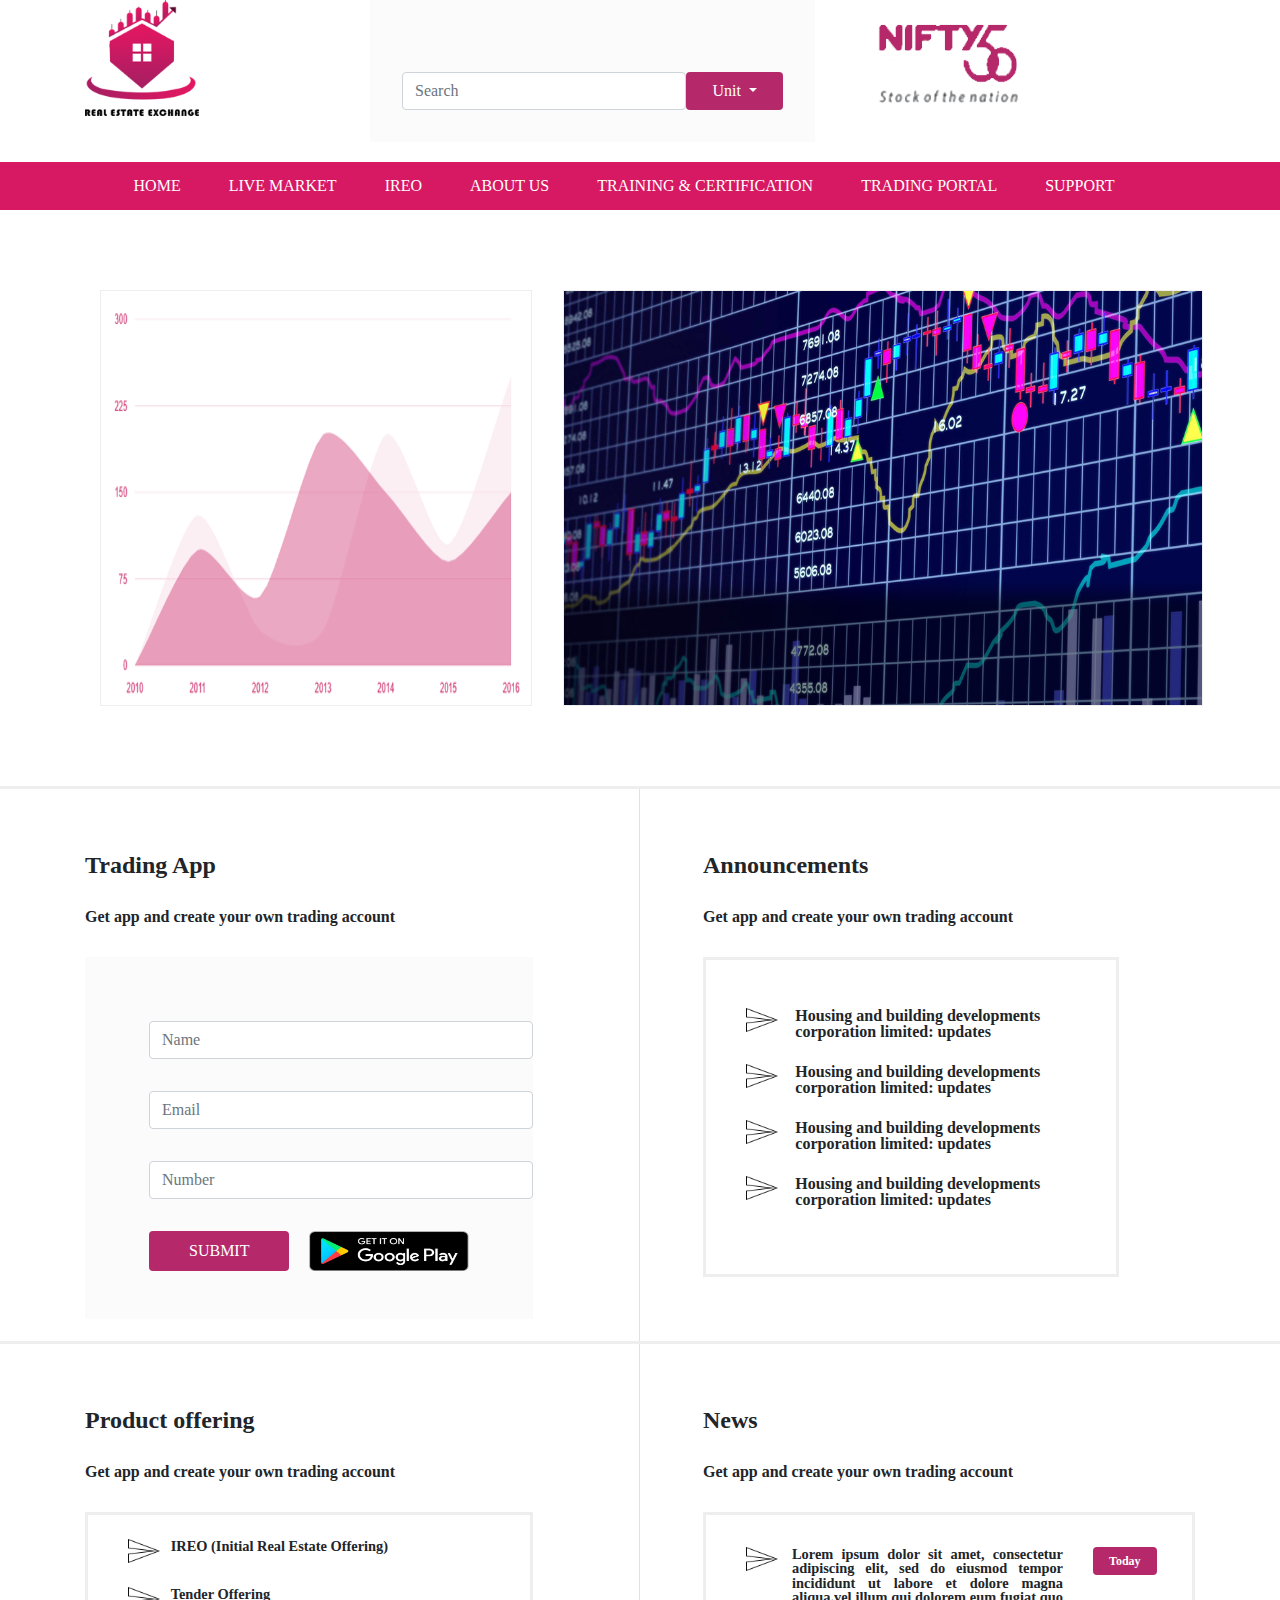
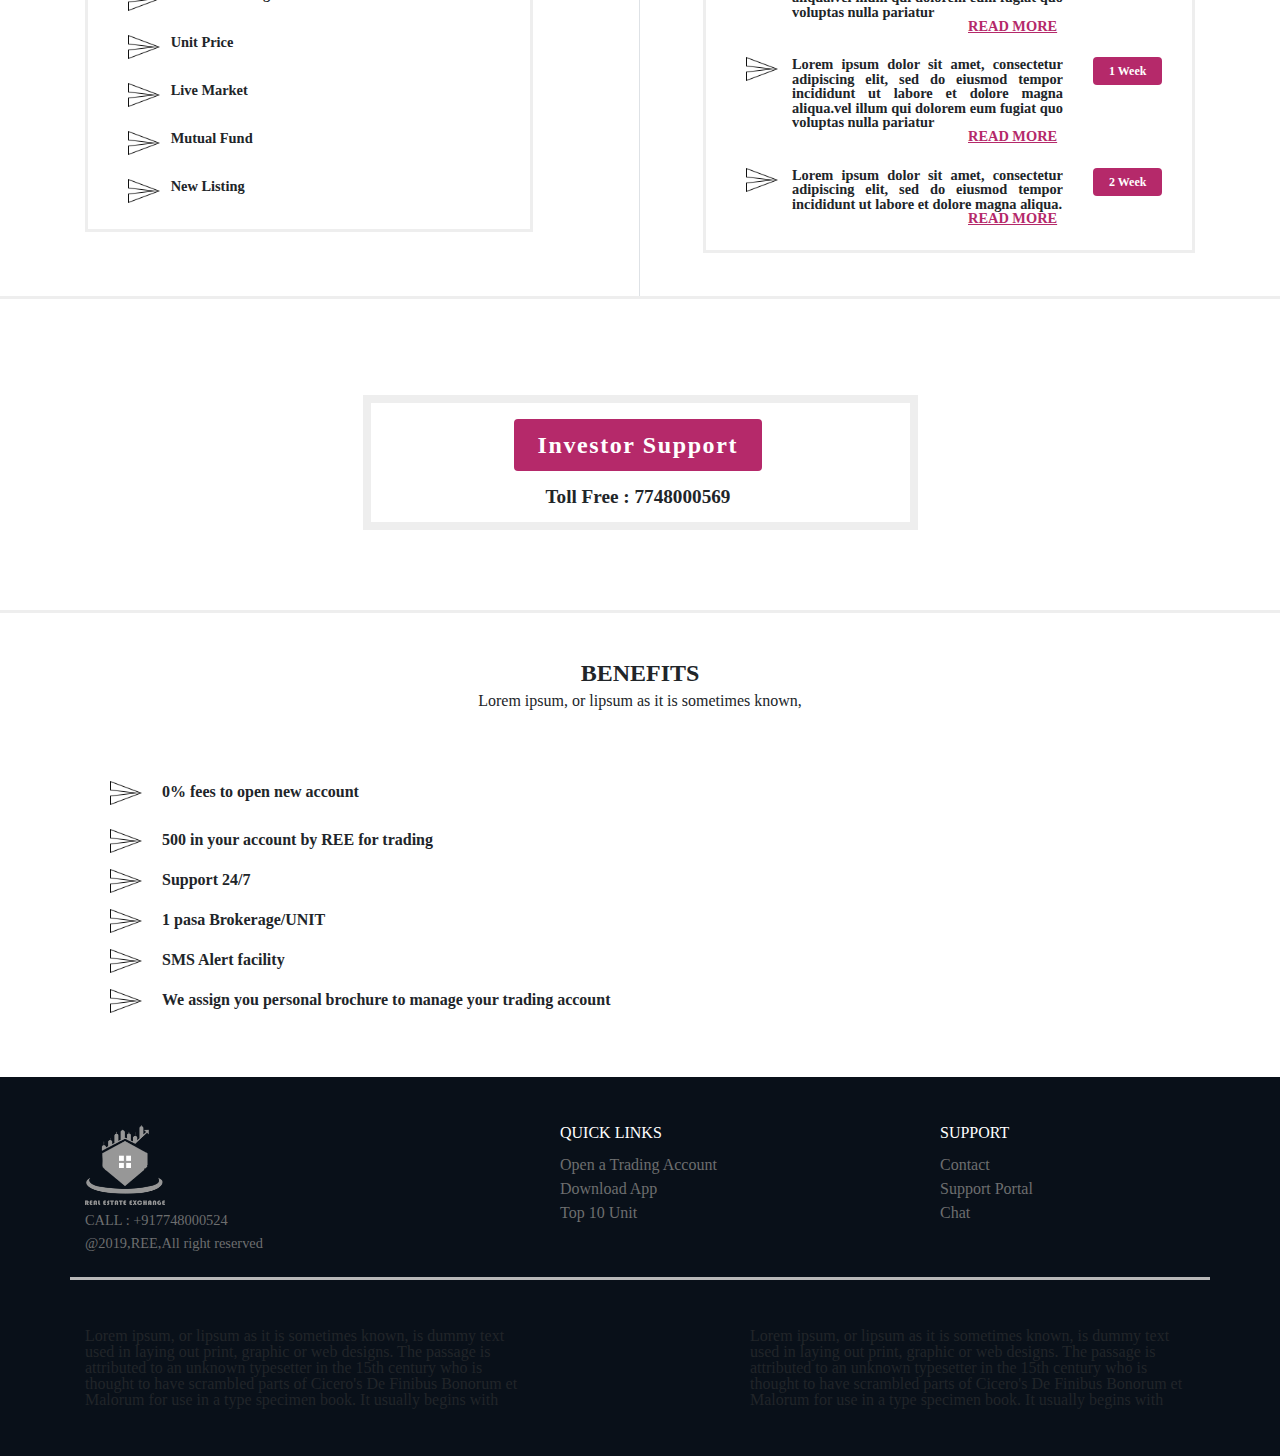
==== index.html @ ae2bebc8 "Upload files" ====
<!DOCTYPE html>
<html lang="en">

<head>

    <meta charset="utf-8">
    <meta name="viewport" content="width=device-width, initial-scale=1, shrink-to-fit=no">
    <meta name="description" content="">
    <meta name="author" content="">

    <title>Home - Real Estate Exchange</title>

    <!-- Bootstrap core CSS -->
    <link rel="stylesheet" href="vendors/bootstrap/css/bootstrap.min.css">

    <!-- Custom fonts for this template -->
    <link rel="stylesheet" href="https://fonts.googleapis.com/css?family=Roboto&display=swap">
    <link rel="stylesheet" href="vendors/fontawesome/css/fontawesome.min.css">

    <!-- Add-Ons for this template -->
    <link rel="stylesheet" href="vendors/animate/animate.min.css">
    <link rel="stylesheet" href="vendors/magnific-popup/magnific-popup.css">
    <link rel="stylesheet" href="vendors/owlcarousel/assets/owl.carousel.min.css">
    <link rel="stylesheet" href="vendors/owlcarousel/assets/owl.theme.default.min.css">

    <!-- Custom styles for this template -->
    <link rel="stylesheet" href="css/reset.css">
    <link rel="stylesheet" href="css/ree.css">

    <!--[if lt IE 9]>
          <script src="https://oss.maxcdn.com/html5shiv/3.7.2/html5shiv.min.js"></script>
          <script src="https://oss.maxcdn.com/respond/1.4.2/respond.min.js"></script>
        <![endif]-->
</head>

<body>

    <!-- Header Area -->
    <header class="site-header-bg">
        <div class="container">
            <div class="row p-8">
                <div class="col-sm-3 logo">
                    <a href="index.html"><img src="img/logo.png" alt="logo"></a>
                </div>
                <div class="col-sm-5 search">
                    <form action="" name="" method="">
                        <div class="d-flex">
                            <input type="text" class="form-control" placeholder="Search">
                            <div class="btn-group">
                                <button class="btn dropdown-toggle" name="recordinput" data-toggle="dropdown">
                                    <span class="caret"></span>
                                    Unit
                                </button>
                                <ul class="dropdown-menu">
                                    <li><a href="#">ut deserunt!</a></li>
                                    <li><a href="#">Lorem ipsum</a></li>
                                    <li><a href="#">dolor sit</a></li>
                                    <li><a href="#">Ad numquam</a></li>
                                </ul>
                            </div>
                        </div>
                    </form>
                </div>
                <div class="col-sm-4 topleft">
                    <img src="img/nifty501.png" alt="nifty" class="img img-responsive">
                </div>
            </div>
        </div>
    </header>
    <!-- /.header -->

    <!-- Navigation Area -->
    <nav class="navbar navbar-expand-lg navbar-dark">
        <button class="navbar-toggler" type="button" data-toggle="collapse" data-target="#navbarsExample08" aria-controls="navbarsExample08" aria-expanded="false" aria-label="Toggle navigation">
          <span class="navbar-toggler-icon"></span>
        </button>

        <div class="collapse navbar-collapse justify-content-md-center" id="navbarsExample08">
            <ul class="navbar-nav">
                <li class="nav-item active">
                    <a class="nav-link" href="#">Home<span class="sr-only">(current)</span></a>
                </li>
                <li class="nav-item">
                    <a class="nav-link" href="#">Live market</a>
                </li>
                <li class="nav-item">
                    <a class="nav-link" href="#">Ireo</a>
                </li>
                <li class="nav-item">
                    <a class="nav-link" href="#">About us</a>
                </li>
                <li class="nav-item">
                    <a class="nav-link" href="#">Training & certification</a>
                </li>
                <li class="nav-item">
                    <a class="nav-link" href="#">Trading portal</a>
                </li>
                <li class="nav-item">
                    <a class="nav-link" href="#">Support</a>
                </li>
            </ul>
        </div>
        <!-- /.navbar-collapse -->
    </nav>

    <!-- Jumbotron Section -->
    <section class="bottom">
        <div class="container">
            <div class="row graph mt-c">

                <div class="col-sm-5">
                    <img src="img/graph.png" class="img img-responsive">
                </div>
                <div class="col-sm-7 graph1">
                    <img src="img/graph1.png" class="img img-responsive">
                </div>

            </div>
        </div>
    </section>

    <!-- Form Section -->
    <section class="bottom">
        <div class="container">
            <div class="row">
                <div class="col-sm-6 border-right">
                    <div class="trade">
                        <h2>Trading App</h2>
                        <h4>Get app and create your own trading account</h4>
                    </div>
                    <div class="block">
                        <form class="mb-4">
                            <div class="form-group">
                                <input type="text" class="form-control name" placeholder="Name" value="" />
                            </div>
                            <div class="form-group">
                                <input type="email" class="form-control" placeholder="Email" value="" />
                            </div>
                            <div class="form-group">
                                <input type="num" class="form-control" placeholder="Number" value="" />
                            </div>

                            <div class="form-group">
                                <button class="btn btn-primary">SUBMIT</button>
                                <a href="#"><img src="img/google_play.png" class="google"></a>
                            </div>
                        </form>
                    </div>


                </div>
                <div class="col-sm-6 announce">
                    <h2>Announcements</h2>
                    <h4>Get app and create your own trading account</h4>
                    <div class="announcement">
                        <div class="row">

                            <div class="dot col-sm-2 mt-5">
                                <img src="img/dot.png">
                            </div>
                            <div class="head col-sm-8 mt-5 ml-3">
                                <h5>Housing and building developments corporation limited: updates</h5>
                            </div>

                        </div>
                        <div class="row">

                            <div class="dot col-sm-2 mt-4">
                                <img src="img/dot.png">
                            </div>
                            <div class="head col-sm-8 ml-3 mt-4">
                                <h5>Housing and building developments corporation limited: updates</h5>
                            </div>

                        </div>
                        <div class="row">

                            <div class="dot col-sm-2 mt-4">
                                <img src="img/dot.png">
                            </div>
                            <div class="head col-sm-8 ml-3 mt-4">
                                <h5>Housing and building developments corporation limited: updates</h5>
                            </div>

                        </div>
                        <div class="row">

                            <div class="dot col-sm-2 mt-4">
                                <img src="img/dot.png">
                            </div>
                            <div class="head col-sm-8 ml-3 mt-4">
                                <h5>Housing and building developments corporation limited: updates</h5>
                            </div>

                        </div>

                    </div>
                </div>
            </div>

        </div>
    </section>

    <!-- Information Section -->
    <section class="bottom">
        <div class="container">
            <div class="row">
                <div class="col-sm-6 border-right">
                    <div class="product">
                        <h2>Product offering</h2>
                        <h4>Get app and create your own trading account</h4>
                    </div>
                    <div class="productblock">
                        <div class="row">

                            <div class="dot col-sm-2 mt-4">
                                <img src="img/dot.png">
                            </div>
                            <div class="productlist col-sm-8 mt-4 ml-1">
                                <h5>IREO (Initial Real Estate Offering)</h5>
                            </div>

                        </div>
                        <div class="row">

                            <div class="dot col-sm-2 mt-4">
                                <img src="img/dot.png">
                            </div>
                            <div class="productlist col-sm-8 mt-4 ml-1">
                                <h5>Tender Offering</h5>
                            </div>

                        </div>
                        <div class="row">

                            <div class="dot col-sm-2 mt-4">
                                <img src="img/dot.png">
                            </div>
                            <div class="productlist col-sm-8 mt-4 ml-1">
                                <h5>Unit Price</h5>
                            </div>

                        </div>
                        <div class="row">

                            <div class="dot col-sm-2 mt-4">
                                <img src="img/dot.png">
                            </div>
                            <div class="productlist col-sm-8 mt-4 ml-1">
                                <h5>Live Market</h5>
                            </div>

                        </div>
                        <div class="row">

                            <div class="dot col-sm-2 mt-4">
                                <img src="img/dot.png">
                            </div>
                            <div class="productlist col-sm-8 mt-4 ml-1">
                                <h5>Mutual Fund</h5>
                            </div>

                        </div>
                        <div class="row">

                            <div class="dot col-sm-2 mt-4">
                                <img src="img/dot.png">
                            </div>
                            <div class="productlist col-sm-8 mt-4 ml-1">
                                <h5>New Listing</h5>
                            </div>

                        </div>
                    </div>


                </div>
                <div class="col-sm-6">
                    <div class="news">
                        <h2>News</h2>
                        <h4>Get app and create your own trading account</h4>
                    </div>
                    <div class="newsblock">
                        <div class="row mt-2">

                            <div class="dot col-sm-2 mt-4">
                                <img src="img/dot.png">
                            </div>
                            <div class="productlist col-sm-7 mt-4">
                                <p>
                                    Lorem ipsum dolor sit amet, consectetur adipiscing elit, sed do eiusmod tempor incididunt ut labore et dolore magna aliqua.vel illum qui dolorem eum fugiat quo voluptas nulla pariatur</p>
                                <a href="#collapse" class="nav-toggle">READ MORE</a>

                                <div id="collapse">
                                    <p>Lorem ipsum dolor sit amet, consectetur adipiscing elit, sed do eiusmod tempor incididunt ut labore et dolore magna aliqua.</p>
                                </div>
                            </div>
                            <div class="col-sm-3 mt-4">
                                <a class="badge badge-info">Today</a>
                            </div>

                        </div>
                        <div class="row">

                            <div class="dot col-sm-2 mt-4">
                                <img src="img/dot.png">
                            </div>
                            <div class="productlist col-sm-7 mt-4">
                                <p>
                                    Lorem ipsum dolor sit amet, consectetur adipiscing elit, sed do eiusmod tempor incididunt ut labore et dolore magna aliqua.vel illum qui dolorem eum fugiat quo voluptas nulla pariatur</p>
                                <a href="#collapse" class="nav-toggle">READ MORE</a>

                                <div id="collapse">
                                    <p>Lorem ipsum dolor sit amet, consectetur adipiscing elit, sed do eiusmod tempor incididunt ut labore et dolore magna aliqua.</p>
                                </div>
                            </div>
                            <div class="col-sm-3 mt-4">
                                <a class="badge badge-info">1 Week</a>
                            </div>

                        </div>
                        <div class="row mb-4">

                            <div class="dot col-sm-2 mt-4">
                                <img src="img/dot.png">
                            </div>
                            <div class="productlist col-sm-7 mt-4">
                                <p>
                                    Lorem ipsum dolor sit amet, consectetur adipiscing elit, sed do eiusmod tempor incididunt ut labore et dolore magna aliqua.</p>
                                <a href="#collapse" class="nav-toggle">READ MORE</a>

                                <div id="collapse">
                                    <p>Lorem ipsum dolor sit amet, consectetur adipiscing elit, sed do eiusmod tempor incididunt ut labore et dolore magna aliqua.</p>
                                </div>
                            </div>
                            <div class="col-sm-3 mt-4">
                                <a class="badge badge-info">2 Week</a>
                            </div>

                        </div>
                    </div>
                </div>
    </section>
    <!-- end of information section -->

    <!-- Call to action Section -->
    <section class="bottom">
        <div class="container">
            <div class="row mt-c">
                <div class="col-sm-3">

                </div>
                <div class="col-sm-6 Investor mt-3">
                    <button class="btn mt-3">Investor Support</button>
                    <h4 class="mt-3 mb-3">Toll Free : 7748000569</h4>
                </div>
                <div class="col-sm-3">


                </div>
            </div>
        </div>
    </section>
    <!-- end of call to action section -->
    <!-- Benefits Section -->
    <section>
        <div class="container benefit">
            <h4 class="mt-5 mb-2">BENEFITS</h4>
            <p class="mb-5">Lorem ipsum, or lipsum as it is sometimes known,</p>
            <div class="row">
                <div class="dot mt-4">
                    <img src="img/dot.png">
                    <span class="ml-3">0% fees to open new account</span>
                </div>
            </div>
            <div class="row">
                <div class="dot mt-4">
                    <img src="img/dot.png">
                    <span class="ml-3">500 in your account by REE for trading</span>
                </div>
            </div>
            <div class="row">
                <div class="dot mt-3">
                    <img src="img/dot.png">
                    <span class="ml-3">Support 24/7</span>
                </div>
            </div>
            <div class="row">
                <div class="dot mt-3">
                    <img src="img/dot.png">
                    <span class="ml-3">1 pasa Brokerage/UNIT</span>
                </div>
            </div>
            <div class="row">
                <div class="dot mt-3">
                    <img src="img/dot.png">
                    <span class="ml-3">SMS Alert facility</span>
                </div>
            </div>
            <div class="row mb-5">
                <div class="dot my-3">
                    <img src="img/dot.png">
                    <span class="ml-3">We assign you personal brochure to manage your trading account</span>
                </div>
            </div>
        </div>
        </div>
    </section>
    <!-- end of benefit section -->
    <!-- Footer Area -->
    <footer>
        <div class="container">
            <div class="row footertop">
                <div class="col-sm-5 mt-5 footerlogo">
                    <img src="img/logo_gray.png" alt="logo_gray" class="img img-responsive">
                    <h6>CALL : +917748000524</h6>
                    <h6>@2019,REE,All right reserved</h6>
                </div>
                <div class="col-sm-4 mt-5 quick">
                    <h3 class="mb-3">QUICK LINKS</h3>
                    <a href="" class="mb-2">Open a Trading Account</a>
                    <a href="" class="mb-2">Download App</a>
                    <a href="" class="mb-2">Top 10 Unit</a>
                </div>
                <div class="col-sm-3 support mt-5 mb-5">
                    <h3 class="mb-3">SUPPORT</h3>
                    <a href="" class="mb-2">Contact</a>
                    <a href="" class="mb-2">Support Portal</a>
                    <a href="" class="mb-2">Chat</a>
                </div>
            </div>
            <div class="row bottomfooter">
                <div class="col-sm-5 mt-5">
                    <h6>Lorem ipsum, or lipsum as it is sometimes known, is dummy text used in laying out print, graphic or web designs. The passage is attributed to an unknown typesetter in the 15th century who is thought to have scrambled parts of Cicero's
                        De Finibus Bonorum et Malorum for use in a type specimen book. It usually begins with</h6>
                </div>
                <div class="col-sm-2">

                </div>
                <div class="col-sm-5 mt-5 mb-5">
                    <h6>Lorem ipsum, or lipsum as it is sometimes known, is dummy text used in laying out print, graphic or web designs. The passage is attributed to an unknown typesetter in the 15th century who is thought to have scrambled parts of Cicero's
                        De Finibus Bonorum et Malorum for use in a type specimen book. It usually begins with</h6>
                </div>
            </div>
        </div>
    </footer>

    <!-- Bootstrap core JavaScript -->
    <script src="vendors/jquery/jquery-3.2.1.js"></script>
    <script src="vendors/popper-js/popper.js"></script>

    <!-- <script src="vendors/jquery/jquery.min.js"></script> -->
    <script src="vendors/bootstrap/js/bootstrap.min.js"></script>

    <!-- Plugin JavaScript -->
    <script src="vendors/magnific-popup/magnific-popup.min.js"></script>
    <script src="vendors/owlcarousel/owl.carousel.min.js"></script>

    <!-- Custom scripts for this template -->

    <script>
        $(document).ready(function() {

            $(".dropdown-menu li a").click(function() {
                var selText = $(this).text();
                $(this).parents('.btn-group').find('.dropdown-toggle').html(selText + ' <span class="caret"></span>');
            });
        });
    </script>
    <!-- read more toggle -->
    <script>
        $(document).ready(function() {
            $('.nav-toggle').click(function() {
                var collapse_content_selector = $(this).attr('href');
                var toggle_switch = $(this);
                $(collapse_content_selector).toggle(function() {
                    if ($(this).css('display') == 'none') {
                        toggle_switch.html('Read More');
                    } else {
                        toggle_switch.html('Read Less');
                    }
                });
            });

        });
    </script>
    <script src="js/ree-script.js"></script>


</body>

</html>
---- css/ree.css ----
* {
            margin: 0px;
            padding: 0px;
        }
        
        .mt-c {
            margin: 5rem 0;
        }
        
        .bottom {
            border-bottom: 3px solid #eeeeee;
        }
        
        .logo img {
            width: 114px;
            height: 116px;
        }
        
        .search input {
            margin-top: 40px;
        }
        
        .search button {
            margin-top: 40px;
            background-color: #b5296a;
            color: #fff;
            padding: 0px 25px;
        }
        
        .search button:hover {
            color: #b5296a;
            background-color: #fff;
        }
        
        .dropdown-menu a {
            color: #b5296a;
            background-color: #fff;
            text-transform: uppercase;
            padding: 10px;
            line-height: 2rem;
            text-align: center;
            text-decoration: none;
        }
        
        .topleft img {
            width: 9rem;
            height: 5rem;
            margin: 1.5rem 0 0 2rem;
        }
        
        .navbar {
            background-color: #d61962;
            margin-top: 20px;
            ;
        }
        
        .navbar ul li a {
            text-align: center;
            margin-right: 2rem;
            text-transform: uppercase;
            color: white !important;
        }
        
        .graph img {
            width: 27rem;
            height: 26rem;
            border: 1px solid #eeeeee;
        }
        
        .graph1 img {
            width: 40rem;
            height: 26rem;
        }
        
        .trade h2 {
            font-weight: bold;
            font-size: 1.5rem;
            margin-top: 4rem;
        }
        
        .trade h4 {
            font-weight: bold;
            font-size: 1rem;
            margin: 2rem 0;
        }
        
        .block {
            width: 28rem;
            height: 20rem;
            margin: 2rem 0 4rem 0;
            background-color: #eeeeee;
        }
        
        .block input {
            margin: 2rem;
            width: 24rem !important;
        }
        
        .block button {
            margin-left: 2rem;
            padding: .5rem 2.5rem !important;
            background-color: #b5296a !important;
            color: #fff;
            border: none !important;
        }
        
        .google {
            width: 10rem;
            height: 2.5rem;
            margin-left: 1rem;
        }
        
        .announce h2 {
            font-weight: bold;
            font-size: 1.5rem;
            margin-top: 4rem;
            margin-left: 3rem;
        }
        
        .announce h4 {
            font-weight: bold;
            font-size: 1rem;
            margin: 2rem 0;
            margin-left: 3rem;
        }
        
        .announcement {
            width: 26rem;
            height: 20rem;
            border: .2rem solid #eeeeee;
            margin-left: 3rem;
        }
        
        .dot img {
            width: 2rem;
            height: 1.5rem;
            margin-left: 2.5rem;
        }
        
        .head h5 {
            font-weight: bold;
        }
        
        .productblock {
            border: .2rem solid #eeeeee;
        }
        
        .product h2 {
            font-weight: bold;
            font-size: 1.5rem;
            margin-top: 4rem;
        }
        
        .product h4 {
            font-weight: bold;
            font-size: 1rem;
            margin: 2rem 0;
        }
        
        .productblock {
            width: 28rem;
            height: 20rem;
            margin: 2rem 0 4rem 0;
        }
        
        .productlist {
            font-size: 0.9rem;
            font-weight: bold;
        }
        
        .newsblock {
            border: .2rem solid #eeeeee;
            margin-left: 3rem;
        }
        
        .news h2 {
            font-weight: bold;
            font-size: 1.5rem;
            margin-top: 4rem;
            margin-left: 3rem;
        }
        
        .news h4 {
            font-weight: bold;
            font-size: 1rem;
            margin: 2rem 0;
            margin-left: 3rem;
        }
        
        .productlist p {
            text-align: justify;
        }
        
        .badge-info {
            background-color: #b5296a !important;
            color: #fff !important;
            padding: .5rem 1rem;
        }
        
        .productlist a {
            color: #b5296a;
            text-decoration: underline;
            margin-left: 11rem;
        }
        
        #collapse {
            display: none;
        }
        
        .Investor {
            border: .5rem solid #eeeeee;
        }
        
        .Investor button {
            background-color: #b5296a;
            color: #fff;
            border: none;
            font-weight: bold;
            letter-spacing: .1rem;
            margin-left: 8rem;
            padding: .5rem 1.5rem;
            font-size: 1.5rem;
        }
        
        .Investor button:hover {
            color: #d61962;
            background-color: #fff;
        }
        
        .Investor h4 {
            font-weight: bold;
            font-size: 1.2rem;
            margin-left: 10rem;
            margin-bottom: ;
        }
        
        .benefit h4 {
            text-align: center;
            font-weight: bold;
            font-size: 1.5rem;
        }
        
        .benefit p {
            text-align: center;
        }
        
        .benefit span {
            font-weight: bold;
        }
        
        footer {
            background-color: #091019;
        }
        
        .footertop {
            border-bottom: 3px solid #b8b8b8;
        }
        
        .footerlogo img {
            width: 5rem;
            height: 5rem;
        }
        
        .footerlogo h6 {
            color: #6d6e6f;
            font-size: .9rem;
            margin: .5rem 0;
        }
        
        .quick h3 {
            color: #fff;
        }
        
        .quick a {
            color: #6d6e6f;
            font-size: 1rem;
            text-decoration: none;
            display: block;
        }
        
        .support h3 {
            color: #fff;
        }
        
        .support a {
            color: #6d6e6f;
            font-size: 1rem;
            text-decoration: none;
            display: block;
        }
        
        .footerbottom h6 {
            color: #6d6e6f;
        }
        
        .about h4 {
            font-weight: bold;
            font-size: 1.5rem;
            text-transform: uppercase;
        }
        
        .about p {
            font-size: 1.1rem;
        }
        
        .aboutimage img {
            width: 30rem;
            height: 19rem;
        }
        
        .para {
            font-size: 1.1rem;
        }
        
        .tradinglink {
            text-align: center;
        }
        
        .tradinglink button {
            color: #fff !important;
            background-color: #b21d62;
            padding: .5rem 3rem;
        }
        
        .tradinglink button:hover {
            background-color: #fff;
            color: #c91c6d;
        }
        
        .contact input {
            border-top: none;
            border-left: none;
            border-right: none;
            border-bottom: .1rem solid #000;
            outline: 0px;
            background-color: #fbfbfb;
            margin-top: 1rem;
            ;
        }
        
        form {
            background-color: #fbfbfb;
            padding: 2rem;
        }
        
        form h3 {
            color: #000;
            font-size: 2rem;
            font-weight: bold;
        }
        
        form span {
            color: #dc1862;
        }
        
        .contact button {
            padding: .5rem 3rem;
            background-color: #d61962;
            border: 0;
            text-transform: uppercase;
            margin-left: 9rem;
        }
        
        .contact button:hover {
            color: #dc1862;
            background-color: #fff;
            border: 0;
        }
        
        .rocket img {
            height: 30rem;
        }
        
        .input-group-text {
            background-color: #dc1862;
            border-top-right-radius: .5rem !important;
            border-bottom-right-radius: .5rem !important;
        }
        
        .path h4 {
            font-size: .9rem;
        }
        
        .account {
            -webkit-box-shadow: 10px 10px 15px -7px rgba(0, 0, 0, 0.55);
            -moz-box-shadow: 10px 10px 15px -7px rgba(0, 0, 0, 0.55);
            box-shadow: 10px 10px 15px -7px rgba(0, 0, 0, 0.55);
        }
        
        .account h3 {
            font-weight: bold;
            font-size: 1.2rem;
        }
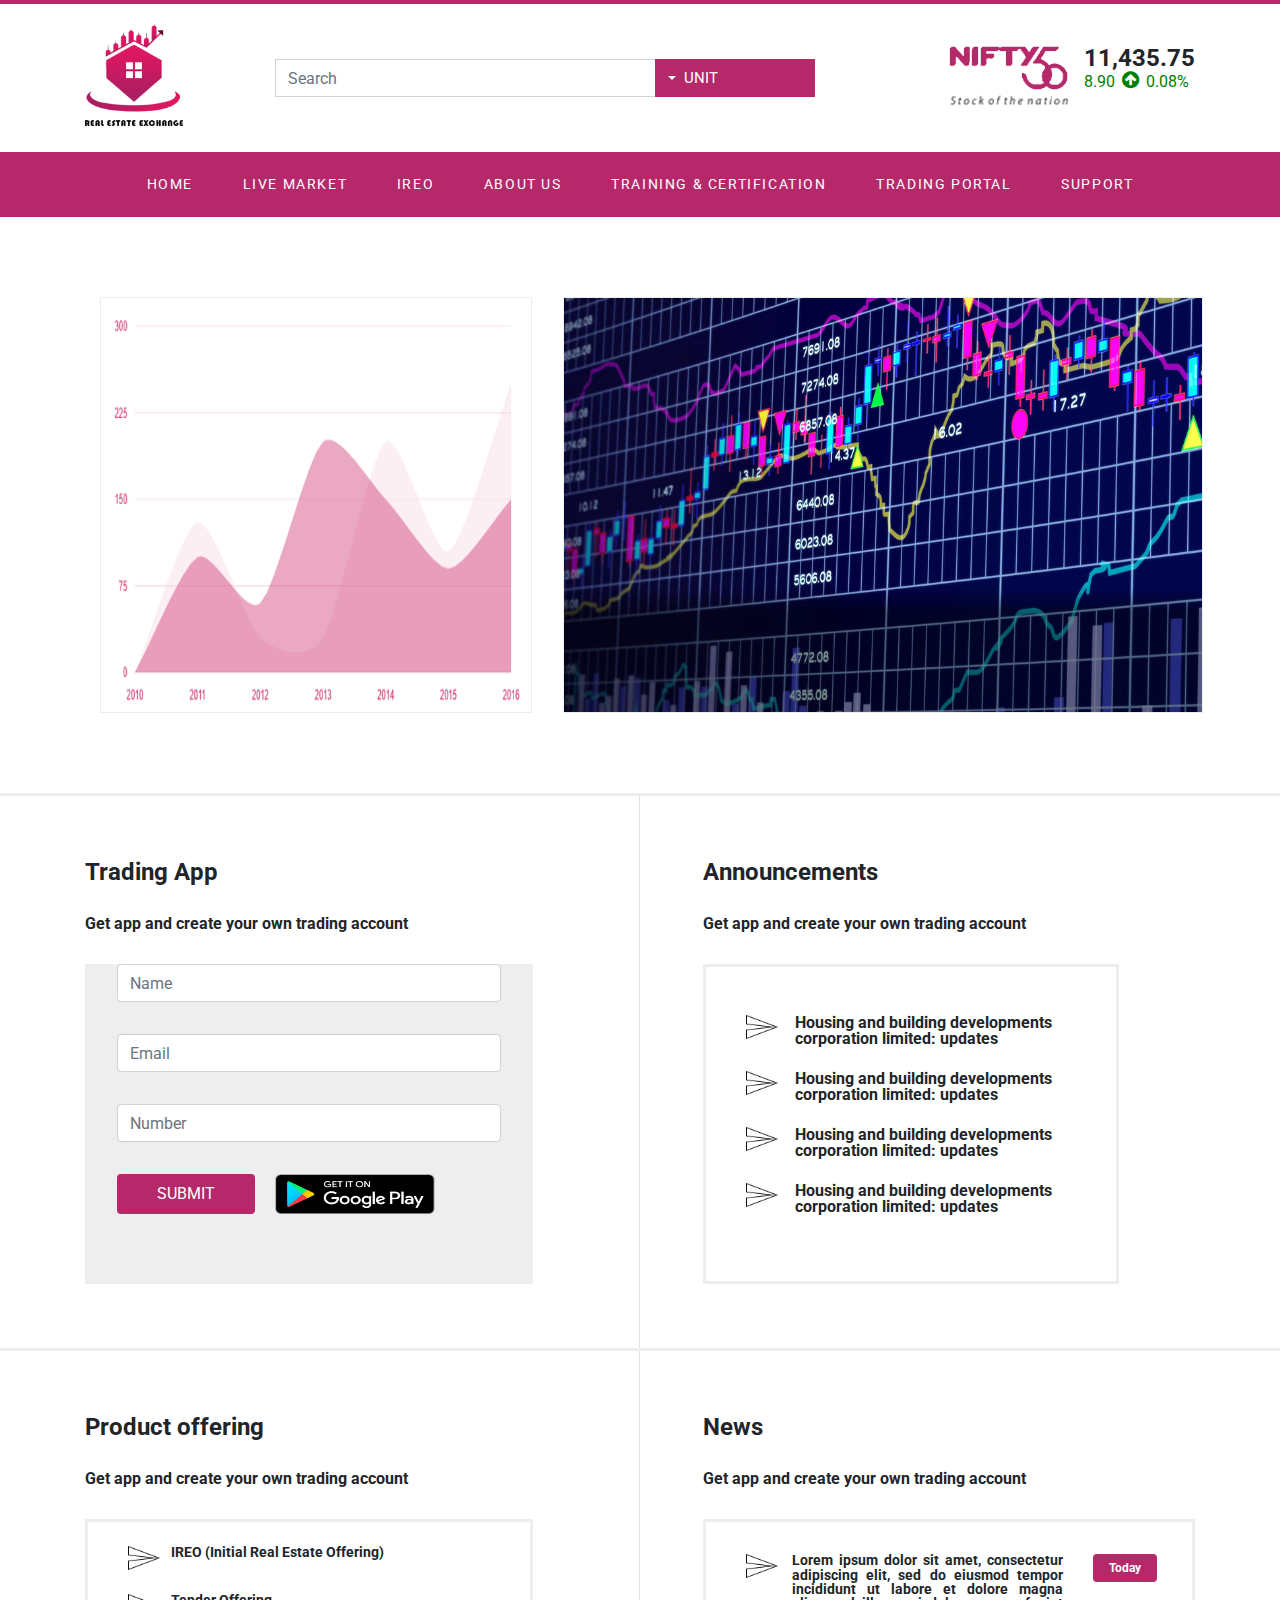
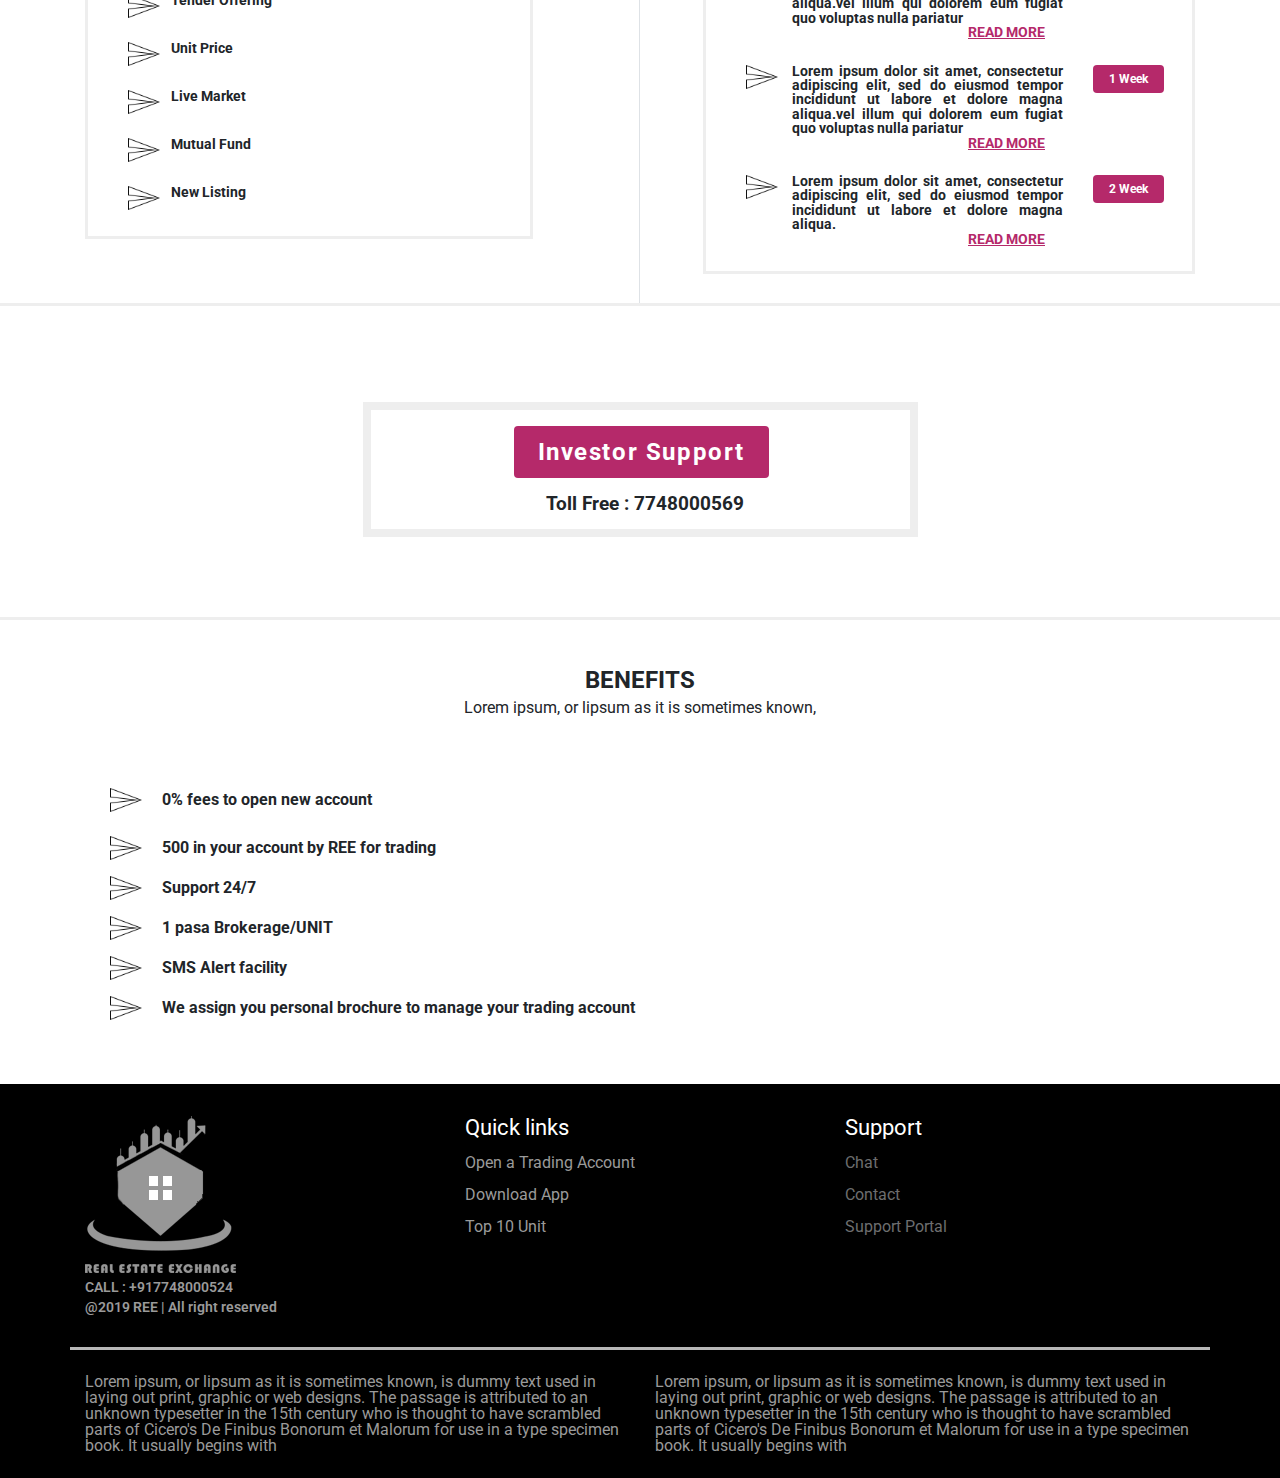
==== commit d0ce281e: "Update Sections" ====
--- a/index.html
+++ b/index.html
@@ -15,7 +15,7 @@
 
     <!-- Custom fonts for this template -->
     <link rel="stylesheet" href="https://fonts.googleapis.com/css?family=Roboto&display=swap">
-    <link rel="stylesheet" href="vendors/fontawesome/css/fontawesome.min.css">
+    <link rel="stylesheet" href="vendors/font-awesome-4.7.0/css/font-awesome.min.css">
 
     <!-- Add-Ons for this template -->
     <link rel="stylesheet" href="vendors/animate/animate.min.css">
@@ -35,45 +35,54 @@
 
 <body>
 
-    <!-- Header Area -->
-    <header class="site-header-bg">
-        <div class="container">
-            <div class="row p-8">
-                <div class="col-sm-3 logo">
-                    <a href="index.html"><img src="img/logo.png" alt="logo"></a>
-                </div>
-                <div class="col-sm-5 search">
-                    <form action="" name="" method="">
-                        <div class="d-flex">
-                            <input type="text" class="form-control" placeholder="Search">
-                            <div class="btn-group">
-                                <button class="btn dropdown-toggle" name="recordinput" data-toggle="dropdown">
+    <header class="header-wrapper">
+        <div class="container">
+            <div class="row inner-wrapper">
+                <div class="col-12 col-md-2">
+                    <div class="d-flex justify-content-start logo">
+                        <a href="index.html"><img class="img img-responsive" src="img/logo.png" alt="logo"></a>
+                    </div>
+                </div>
+                <div class="col-12 col-md-6">
+                    <div class="search-area">
+                        <form action="" name="" method="">
+                            <div class="d-flex justify-content-center">
+                                <input type="text" class="form-control" placeholder="Search">
+                                <div class="btn-group">
+                                    <button class="btn dropdown-toggle text-uppercase" name="recordinput" data-toggle="dropdown">
+                                                
+                                                Unit
+                                            </button>
                                     <span class="caret"></span>
-                                    Unit
-                                </button>
-                                <ul class="dropdown-menu">
-                                    <li><a href="#">ut deserunt!</a></li>
-                                    <li><a href="#">Lorem ipsum</a></li>
-                                    <li><a href="#">dolor sit</a></li>
-                                    <li><a href="#">Ad numquam</a></li>
-                                </ul>
-                            </div>
-                        </div>
-                    </form>
-                </div>
-                <div class="col-sm-4 topleft">
-                    <img src="img/nifty501.png" alt="nifty" class="img img-responsive">
+                                    <ul class="dropdown-menu">
+                                        <li><a href="#">ut deserunt!</a></li>
+                                        <li><a href="#">Lorem ipsum</a></li>
+                                        <li><a href="#">dolor sit</a></li>
+                                        <li><a href="#">Ad numquam Ad </a></li>
+                                    </ul>
+                                </div>
+                            </div>
+                        </form>
+                    </div>
+                </div>
+                <div class="col-12 col-md-4">
+                    <div class="d-flex justify-content-end nifty-score">
+                        <span><img src="img/nifty501.png" class="img img-responsive" alt="niftyfifty"></span>
+                        <span>
+                                    <h5>11,435.75</h5>
+                                    <p>8.90<i class="fa fa-arrow-circle-up" aria-hidden="true"></i>0.08%</p>
+                                </span>
+                    </div>
                 </div>
             </div>
         </div>
     </header>
     <!-- /.header -->
 
-    <!-- Navigation Area -->
-    <nav class="navbar navbar-expand-lg navbar-dark">
+    <nav class="navbar navbar-dark navbar-expand-lg navbar-color">
         <button class="navbar-toggler" type="button" data-toggle="collapse" data-target="#navbarsExample08" aria-controls="navbarsExample08" aria-expanded="false" aria-label="Toggle navigation">
-          <span class="navbar-toggler-icon"></span>
-        </button>
+                          <span class="navbar-toggler-icon"></span>
+                        </button>
 
         <div class="collapse navbar-collapse justify-content-md-center" id="navbarsExample08">
             <ul class="navbar-nav">
@@ -102,8 +111,8 @@
         </div>
         <!-- /.navbar-collapse -->
     </nav>
-
-    <!-- Jumbotron Section -->
+    <!-- /. Navigation Area -->
+
     <section class="bottom">
         <div class="container">
             <div class="row graph mt-c">
@@ -119,7 +128,6 @@
         </div>
     </section>
 
-    <!-- Form Section -->
     <section class="bottom">
         <div class="container">
             <div class="row">
@@ -201,7 +209,6 @@
         </div>
     </section>
 
-    <!-- Information Section -->
     <section class="bottom">
         <div class="container">
             <div class="row">
@@ -341,9 +348,7 @@
                     </div>
                 </div>
     </section>
-    <!-- end of information section -->
-
-    <!-- Call to action Section -->
+
     <section class="bottom">
         <div class="container">
             <div class="row mt-c">
@@ -361,8 +366,7 @@
             </div>
         </div>
     </section>
-    <!-- end of call to action section -->
-    <!-- Benefits Section -->
+
     <section>
         <div class="container benefit">
             <h4 class="mt-5 mb-2">BENEFITS</h4>
@@ -406,44 +410,55 @@
         </div>
         </div>
     </section>
-    <!-- end of benefit section -->
-    <!-- Footer Area -->
-    <footer>
-        <div class="container">
-            <div class="row footertop">
-                <div class="col-sm-5 mt-5 footerlogo">
-                    <img src="img/logo_gray.png" alt="logo_gray" class="img img-responsive">
-                    <h6>CALL : +917748000524</h6>
-                    <h6>@2019,REE,All right reserved</h6>
-                </div>
-                <div class="col-sm-4 mt-5 quick">
-                    <h3 class="mb-3">QUICK LINKS</h3>
-                    <a href="" class="mb-2">Open a Trading Account</a>
-                    <a href="" class="mb-2">Download App</a>
-                    <a href="" class="mb-2">Top 10 Unit</a>
-                </div>
-                <div class="col-sm-3 support mt-5 mb-5">
-                    <h3 class="mb-3">SUPPORT</h3>
-                    <a href="" class="mb-2">Contact</a>
-                    <a href="" class="mb-2">Support Portal</a>
-                    <a href="" class="mb-2">Chat</a>
-                </div>
-            </div>
-            <div class="row bottomfooter">
-                <div class="col-sm-5 mt-5">
+
+    <footer class="footer-wrapper">
+        <div class="container">
+            <div class="row subfooter-inner-wrapper">
+                <div class="col-md-4 col-sm-6">
+                    <!--Column1-->
+                    <div class="footer-pad logo">
+                        <img src="img/logo_gray.png" alt="logo_gray" class="img img-responsive">
+                        <h6>CALL : +917748000524</h6>
+                        <h6>@2019 REE | All right reserved</h6>
+                    </div>
+                </div>
+                <div class="col-md-4 col-sm-6">
+                    <!--Column2-->
+                    <div class="footer-pad links">
+                        <h4>Quick links</h4>
+                        <ul class="list-unstyled">
+                            <li><a href="#" class="mb-2">Open a Trading Account</a></li>
+                            <li><a href="#" class="mb-2">Download App</a></li>
+                            <li><a href="#" class="mb-2">Top 10 Unit</a></li>
+                        </ul>
+                    </div>
+                </div>
+                <div class="col-md-4 col-sm-6">
+                    <!--Column3-->
+                    <div class="footer-pad support">
+                        <h4>Support</h4>
+                        <ul class="list-unstyled">
+                            <li><a href="#">Chat</a></li>
+                            <li><a href="#">Contact</a></li>
+                            <li><a href="#">Support Portal</a></li>
+                        </ul>
+                    </div>
+                </div>
+            </div>
+
+            <div class="row footer-inner-wrapper">
+                <div class="col-6 mt-4 mb-4">
                     <h6>Lorem ipsum, or lipsum as it is sometimes known, is dummy text used in laying out print, graphic or web designs. The passage is attributed to an unknown typesetter in the 15th century who is thought to have scrambled parts of Cicero's
                         De Finibus Bonorum et Malorum for use in a type specimen book. It usually begins with</h6>
                 </div>
-                <div class="col-sm-2">
-
-                </div>
-                <div class="col-sm-5 mt-5 mb-5">
+                <div class="col-6 mt-4 mb-4">
                     <h6>Lorem ipsum, or lipsum as it is sometimes known, is dummy text used in laying out print, graphic or web designs. The passage is attributed to an unknown typesetter in the 15th century who is thought to have scrambled parts of Cicero's
                         De Finibus Bonorum et Malorum for use in a type specimen book. It usually begins with</h6>
                 </div>
             </div>
         </div>
     </footer>
+    <!-- /. footer -->
 
     <!-- Bootstrap core JavaScript -->
     <script src="vendors/jquery/jquery-3.2.1.js"></script>
@@ -457,36 +472,8 @@
     <script src="vendors/owlcarousel/owl.carousel.min.js"></script>
 
     <!-- Custom scripts for this template -->
-
-    <script>
-        $(document).ready(function() {
-
-            $(".dropdown-menu li a").click(function() {
-                var selText = $(this).text();
-                $(this).parents('.btn-group').find('.dropdown-toggle').html(selText + ' <span class="caret"></span>');
-            });
-        });
-    </script>
-    <!-- read more toggle -->
-    <script>
-        $(document).ready(function() {
-            $('.nav-toggle').click(function() {
-                var collapse_content_selector = $(this).attr('href');
-                var toggle_switch = $(this);
-                $(collapse_content_selector).toggle(function() {
-                    if ($(this).css('display') == 'none') {
-                        toggle_switch.html('Read More');
-                    } else {
-                        toggle_switch.html('Read Less');
-                    }
-                });
-            });
-
-        });
-    </script>
     <script src="js/ree-script.js"></script>
 
-
 </body>
 
 </html>--- a/css/ree.css
+++ b/css/ree.css
@@ -1,393 +1,713 @@
-        * {
-            margin: 0px;
-            padding: 0px;
-        }
-        
-        .mt-c {
-            margin: 5rem 0;
-        }
-        
-        .bottom {
-            border-bottom: 3px solid #eeeeee;
-        }
-        
-        .logo img {
-            width: 114px;
-            height: 116px;
-        }
-        
-        .search input {
-            margin-top: 40px;
-        }
-        
-        .search button {
-            margin-top: 40px;
-            background-color: #b5296a;
-            color: #fff;
-            padding: 0px 25px;
-        }
-        
-        .search button:hover {
-            color: #b5296a;
-            background-color: #fff;
-        }
-        
-        .dropdown-menu a {
-            color: #b5296a;
-            background-color: #fff;
-            text-transform: uppercase;
-            padding: 10px;
-            line-height: 2rem;
-            text-align: center;
-            text-decoration: none;
-        }
-        
-        .topleft img {
-            width: 9rem;
-            height: 5rem;
-            margin: 1.5rem 0 0 2rem;
-        }
-        
-        .navbar {
-            background-color: #d61962;
-            margin-top: 20px;
-            ;
-        }
-        
-        .navbar ul li a {
-            text-align: center;
-            margin-right: 2rem;
-            text-transform: uppercase;
-            color: white !important;
-        }
-        
-        .graph img {
-            width: 27rem;
-            height: 26rem;
-            border: 1px solid #eeeeee;
-        }
-        
-        .graph1 img {
-            width: 40rem;
-            height: 26rem;
-        }
-        
-        .trade h2 {
-            font-weight: bold;
-            font-size: 1.5rem;
-            margin-top: 4rem;
-        }
-        
-        .trade h4 {
-            font-weight: bold;
-            font-size: 1rem;
-            margin: 2rem 0;
-        }
-        
-        .block {
-            width: 28rem;
-            height: 20rem;
-            margin: 2rem 0 4rem 0;
-            background-color: #eeeeee;
-        }
-        
-        .block input {
-            margin: 2rem;
-            width: 24rem !important;
-        }
-        
-        .block button {
-            margin-left: 2rem;
-            padding: .5rem 2.5rem !important;
-            background-color: #b5296a !important;
-            color: #fff;
-            border: none !important;
-        }
-        
-        .google {
-            width: 10rem;
-            height: 2.5rem;
-            margin-left: 1rem;
-        }
-        
-        .announce h2 {
-            font-weight: bold;
-            font-size: 1.5rem;
-            margin-top: 4rem;
-            margin-left: 3rem;
-        }
-        
-        .announce h4 {
-            font-weight: bold;
-            font-size: 1rem;
-            margin: 2rem 0;
-            margin-left: 3rem;
-        }
-        
-        .announcement {
-            width: 26rem;
-            height: 20rem;
-            border: .2rem solid #eeeeee;
-            margin-left: 3rem;
-        }
-        
-        .dot img {
-            width: 2rem;
-            height: 1.5rem;
-            margin-left: 2.5rem;
-        }
-        
-        .head h5 {
-            font-weight: bold;
-        }
-        
-        .productblock {
-            border: .2rem solid #eeeeee;
-        }
-        
-        .product h2 {
-            font-weight: bold;
-            font-size: 1.5rem;
-            margin-top: 4rem;
-        }
-        
-        .product h4 {
-            font-weight: bold;
-            font-size: 1rem;
-            margin: 2rem 0;
-        }
-        
-        .productblock {
-            width: 28rem;
-            height: 20rem;
-            margin: 2rem 0 4rem 0;
-        }
-        
-        .productlist {
-            font-size: 0.9rem;
-            font-weight: bold;
-        }
-        
-        .newsblock {
-            border: .2rem solid #eeeeee;
-            margin-left: 3rem;
-        }
-        
-        .news h2 {
-            font-weight: bold;
-            font-size: 1.5rem;
-            margin-top: 4rem;
-            margin-left: 3rem;
-        }
-        
-        .news h4 {
-            font-weight: bold;
-            font-size: 1rem;
-            margin: 2rem 0;
-            margin-left: 3rem;
-        }
-        
-        .productlist p {
-            text-align: justify;
-        }
-        
-        .badge-info {
-            background-color: #b5296a !important;
-            color: #fff !important;
-            padding: .5rem 1rem;
-        }
-        
-        .productlist a {
-            color: #b5296a;
-            text-decoration: underline;
-            margin-left: 11rem;
-        }
-        
-        #collapse {
-            display: none;
-        }
-        
-        .Investor {
-            border: .5rem solid #eeeeee;
-        }
-        
-        .Investor button {
-            background-color: #b5296a;
-            color: #fff;
-            border: none;
-            font-weight: bold;
-            letter-spacing: .1rem;
-            margin-left: 8rem;
-            padding: .5rem 1.5rem;
-            font-size: 1.5rem;
-        }
-        
-        .Investor button:hover {
-            color: #d61962;
-            background-color: #fff;
-        }
-        
-        .Investor h4 {
-            font-weight: bold;
-            font-size: 1.2rem;
-            margin-left: 10rem;
-            margin-bottom: ;
-        }
-        
-        .benefit h4 {
-            text-align: center;
-            font-weight: bold;
-            font-size: 1.5rem;
-        }
-        
-        .benefit p {
-            text-align: center;
-        }
-        
-        .benefit span {
-            font-weight: bold;
-        }
-        
-        footer {
-            background-color: #091019;
-        }
-        
-        .footertop {
-            border-bottom: 3px solid #b8b8b8;
-        }
-        
-        .footerlogo img {
-            width: 5rem;
-            height: 5rem;
-        }
-        
-        .footerlogo h6 {
-            color: #6d6e6f;
-            font-size: .9rem;
-            margin: .5rem 0;
-        }
-        
-        .quick h3 {
-            color: #fff;
-        }
-        
-        .quick a {
-            color: #6d6e6f;
-            font-size: 1rem;
-            text-decoration: none;
-            display: block;
-        }
-        
-        .support h3 {
-            color: #fff;
-        }
-        
-        .support a {
-            color: #6d6e6f;
-            font-size: 1rem;
-            text-decoration: none;
-            display: block;
-        }
-        
-        .footerbottom h6 {
-            color: #6d6e6f;
-        }
-        
-        .about h4 {
-            font-weight: bold;
-            font-size: 1.5rem;
-            text-transform: uppercase;
-        }
-        
-        .about p {
-            font-size: 1.1rem;
-        }
-        
-        .aboutimage img {
-            width: 30rem;
-            height: 19rem;
-        }
-        
-        .para {
-            font-size: 1.1rem;
-        }
-        
-        .tradinglink {
-            text-align: center;
-        }
-        
-        .tradinglink button {
-            color: #fff !important;
-            background-color: #b21d62;
-            padding: .5rem 3rem;
-        }
-        
-        .tradinglink button:hover {
-            background-color: #fff;
-            color: #c91c6d;
-        }
-        
-        .contact input {
-            border-top: none;
-            border-left: none;
-            border-right: none;
-            border-bottom: .1rem solid #000;
-            outline: 0px;
-            background-color: #fbfbfb;
-            margin-top: 1rem;
-            ;
-        }
-        
-        form {
-            background-color: #fbfbfb;
-            padding: 2rem;
-        }
-        
-        form h3 {
-            color: #000;
-            font-size: 2rem;
-            font-weight: bold;
-        }
-        
-        form span {
-            color: #dc1862;
-        }
-        
-        .contact button {
-            padding: .5rem 3rem;
-            background-color: #d61962;
-            border: 0;
-            text-transform: uppercase;
-            margin-left: 9rem;
-        }
-        
-        .contact button:hover {
-            color: #dc1862;
-            background-color: #fff;
-            border: 0;
-        }
-        
-        .rocket img {
-            height: 30rem;
-        }
-        
-        .input-group-text {
-            background-color: #dc1862;
-            border-top-right-radius: .5rem !important;
-            border-bottom-right-radius: .5rem !important;
-        }
-        
-        .path h4 {
-            font-size: .9rem;
-        }
-        
-        .account {
-            -webkit-box-shadow: 10px 10px 15px -7px rgba(0, 0, 0, 0.55);
-            -moz-box-shadow: 10px 10px 15px -7px rgba(0, 0, 0, 0.55);
-            box-shadow: 10px 10px 15px -7px rgba(0, 0, 0, 0.55);
-        }
-        
-        .account h3 {
-            font-weight: bold;
-            font-size: 1.2rem;
-        }+body {
+    border-top: 0.30rem solid #b5296a;
+    font-family: 'Roboto', sans-serif
+}
+
+
+/* Global Custom Color Scheme */
+
+strong {
+    font-weight: 600;
+}
+
+.custom-select {
+    /* SVG background image */
+    background: url("data:image/svg+xml;utf8,<svg xmlns='http://www.w3.org/2000/svg' width='100' height='100' fill='%495057'><polygon points='0,0 100,0 50,50'/></svg>") no-repeat;
+    background-size: 12px;
+    background-position: calc(100% - 12px) center;
+    background-repeat: no-repeat;
+}
+
+.custom-select:focus {
+    outline: 0;
+    box-shadow: none;
+}
+
+.btn-pink {
+    background-color: #b5296a;
+    color: #ffffff;
+}
+
+a {
+    color: #000000;
+}
+
+a:hover,
+a:focus,
+a:active {
+    color: #b5296a;
+    text-decoration: none
+}
+
+a.accounts {
+    color: #b5296a;
+    font-weight: 600;
+}
+
+a.accounts:hover,
+a.accounts:focus,
+a.accounts:active {
+    color: #000000;
+    text-decoration: none
+}
+
+.btn-pink:hover,
+.btn-pink:focus {
+    background-color: #e61979;
+    color: #ffffff;
+}
+
+p.help {
+    font-size: 0.85rem;
+}
+
+
+/* Global Overwrite */
+
+.form-control:focus {
+    border-color: #ced4da;
+    box-shadow: none
+}
+
+.btn.focus,
+.btn:focus {
+    outline: 0;
+    box-shadow: none
+}
+
+.btn-secondary:not(:disabled):not(.disabled).active:focus,
+.btn-secondary:not(:disabled):not(.disabled):active:focus,
+.show>.btn-secondary.dropdown-toggle:focus {
+    outline: 0;
+    box-shadow: none
+}
+
+.dropdown-toggle::after {
+    float: right;
+    margin: 0.65rem 0 0 0.5rem
+}
+
+
+/*  ----------------------------------------------------
+Header Section
+-------------------------------------------------------- */
+
+.header-wrapper .inner-wrapper {
+    padding: 1.25rem 0
+}
+
+.header-wrapper .logo img {
+    width: 65%
+}
+
+.header-wrapper .search-area {
+    padding: 2.20rem 0;
+}
+
+.header-wrapper .search-area input {
+    border-right: 0 solid transparent;
+    border-radius: 0
+}
+
+.header-wrapper .search-area button.btn {
+    background-color: #b5296a;
+    color: #ffffff;
+    width: 10rem;
+    border-radius: 0;
+    overflow: hidden;
+    position: relative;
+    display: inline-block;
+    font-size: 0.95rem;
+    text-align: left;
+    text-overflow: ellipsis;
+    white-space: nowrap;
+}
+
+.header-wrapper .search-area button::before {
+    display: inline-block;
+    float: left;
+    margin: 0.6em 0.5em 0 0;
+    vertical-align: .255em;
+    content: "";
+    border-top: .3em solid;
+    border-right: .3em solid transparent;
+    border-bottom: 0;
+    border-left: .3em solid transparent;
+}
+
+.header-wrapper .search-area button::after {
+    display: none;
+}
+
+.header-wrapper .search-area ul.dropdown-menu.show {
+    background-color: #b5296a;
+    border-top-left-radius: 0;
+    border-top-right-radius: 0;
+    margin-top: -0.03rem;
+}
+
+.header-wrapper .search-area ul.dropdown-menu.show li {
+    padding: 0.75rem 0.50rem;
+}
+
+.header-wrapper .search-area ul.dropdown-menu.show li a {
+    font-size: 0.95rem;
+    color: #ffffff;
+}
+
+.nifty-score span:nth-child(odd) {
+    margin: 0 -2.5rem 0 0;
+    padding: 1.35rem 0;
+}
+
+.nifty-score span:nth-child(even) {
+    padding: 1.35rem 0;
+}
+
+.nifty-score img {
+    width: 70%;
+}
+
+.nifty-score h5 {
+    display: inline-block;
+    font-size: 1.50rem;
+    font-weight: 700;
+}
+
+.nifty-score p {
+    color: green !important;
+}
+
+.nifty-score i {
+    font-size: 1.25rem;
+    margin: 0 0.45rem;
+}
+
+
+/*  ----------------------------------------------------
+Navigation Section
+-------------------------------------------------------- */
+
+.navbar {
+    background-color: #b5296a;
+}
+
+.navbar-color .navbar-nav .nav-link {
+    margin: 0 1rem;
+    padding: 1.10rem 0.55rem;
+    color: #ffffff;
+    font-size: 0.85rem;
+    text-transform: uppercase;
+    letter-spacing: 0.1rem;
+}
+
+
+/*  ----------------------------------------------------
+Footer Section: Sub Footer and Main Footer
+-------------------------------------------------------- */
+
+.footer-wrapper {
+    background-color: #000000;
+    color: #9a9a9a;
+}
+
+.footer-wrapper a {
+    color: #9a9a9a;
+}
+
+.footer-wrapper a:hover {
+    color: white;
+}
+
+.footer-wrapper .footer-inner-wrapper {
+    border-top: 3px solid #b8b8b8;
+}
+
+.footer-wrapper .footer-pad {
+    padding: 2rem 0;
+}
+
+.footer-wrapper .logo h6 {
+    font-size: 0.85rem;
+    font-weight: 600;
+    margin-top: 0.45rem;
+}
+
+.footer-pad h4 {
+    color: #ffffff;
+    font-size: 1.40rem;
+    margin-bottom: 0.50rem;
+}
+
+.footer-pad .list-unstyled li {
+    margin-top: 1rem;
+    -webkit-transition: .5s all ease;
+    -moz-transition: .5s all ease;
+    transition: .5s all ease;
+}
+
+.mt-c {
+    margin: 5rem 0;
+}
+
+.bottom {
+    border-bottom: 3px solid #eeeeee;
+}
+
+.graph img {
+    width: 27rem;
+    height: 26rem;
+    border: 1px solid #eeeeee;
+}
+
+.graph1 img {
+    width: 40rem;
+    height: 26rem;
+}
+
+.trade h2 {
+    font-weight: bold;
+    font-size: 1.5rem;
+    margin-top: 4rem;
+}
+
+.trade h4 {
+    font-weight: bold;
+    font-size: 1rem;
+    margin: 2rem 0;
+}
+
+.block {
+    width: 28rem;
+    height: 20rem;
+    margin: 2rem 0 4rem 0;
+    background-color: #eeeeee;
+}
+
+.block input {
+    margin: 2rem;
+    width: 24rem !important;
+}
+
+.block button {
+    margin-left: 2rem;
+    padding: .5rem 2.5rem !important;
+    background-color: #b5296a !important;
+    color: #fff;
+    border: none !important;
+}
+
+.google {
+    width: 10rem;
+    height: 2.5rem;
+    margin-left: 1rem;
+}
+
+.announce h2 {
+    font-weight: bold;
+    font-size: 1.5rem;
+    margin-top: 4rem;
+    margin-left: 3rem;
+}
+
+.announce h4 {
+    font-weight: bold;
+    font-size: 1rem;
+    margin: 2rem 0;
+    margin-left: 3rem;
+}
+
+.announcement {
+    width: 26rem;
+    height: 20rem;
+    border: .2rem solid #eeeeee;
+    margin-left: 3rem;
+}
+
+.dot img {
+    width: 2rem;
+    height: 1.5rem;
+    margin-left: 2.5rem;
+}
+
+.head h5 {
+    font-weight: bold;
+}
+
+.productblock {
+    border: .2rem solid #eeeeee;
+}
+
+.product h2 {
+    font-weight: bold;
+    font-size: 1.5rem;
+    margin-top: 4rem;
+}
+
+.product h4 {
+    font-weight: bold;
+    font-size: 1rem;
+    margin: 2rem 0;
+}
+
+.productblock {
+    width: 28rem;
+    height: 20rem;
+    margin: 2rem 0 4rem 0;
+}
+
+.productlist {
+    font-size: 0.9rem;
+    font-weight: bold;
+}
+
+.newsblock {
+    border: .2rem solid #eeeeee;
+    margin-left: 3rem;
+}
+
+.news h2 {
+    font-weight: bold;
+    font-size: 1.5rem;
+    margin-top: 4rem;
+    margin-left: 3rem;
+}
+
+.news h4 {
+    font-weight: bold;
+    font-size: 1rem;
+    margin: 2rem 0;
+    margin-left: 3rem;
+}
+
+.productlist p {
+    text-align: justify;
+}
+
+.badge-info {
+    background-color: #b5296a !important;
+    color: #fff !important;
+    padding: .5rem 1rem;
+}
+
+.productlist a {
+    color: #b5296a;
+    text-decoration: underline;
+    margin-left: 11rem;
+}
+
+#collapse {
+    display: none;
+}
+
+.Investor {
+    border: .5rem solid #eeeeee;
+}
+
+.Investor button {
+    background-color: #b5296a;
+    color: #fff;
+    border: none;
+    font-weight: bold;
+    letter-spacing: .1rem;
+    margin-left: 8rem;
+    padding: .5rem 1.5rem;
+    font-size: 1.5rem;
+}
+
+.Investor button:hover {
+    color: #d61962;
+    background-color: #fff;
+}
+
+.Investor h4 {
+    font-weight: bold;
+    font-size: 1.2rem;
+    margin-left: 10rem;
+    margin-bottom: ;
+}
+
+.benefit h4 {
+    text-align: center;
+    font-weight: bold;
+    font-size: 1.5rem;
+}
+
+.benefit p {
+    text-align: center;
+}
+
+.benefit span {
+    font-weight: bold;
+}
+
+.quick h3 {
+    color: #fff;
+}
+
+.quick a {
+    color: #6d6e6f;
+    font-size: 1rem;
+    text-decoration: none;
+    display: block;
+}
+
+.support h3 {
+    color: #fff;
+}
+
+.support a {
+    color: #6d6e6f;
+    font-size: 1rem;
+    text-decoration: none;
+    display: block;
+}
+
+.about h4 {
+    font-weight: bold;
+    font-size: 1.5rem;
+    text-transform: uppercase;
+}
+
+.about p {
+    font-size: 1.1rem;
+}
+
+.aboutimage img {
+    width: 30rem;
+    height: 19rem;
+}
+
+.para {
+    font-size: 1.1rem;
+}
+
+.tradinglink {
+    text-align: center;
+}
+
+.tradinglink button {
+    color: #fff !important;
+    background-color: #b21d62;
+    padding: .5rem 3rem;
+}
+
+.tradinglink button:hover {
+    background-color: #fff;
+    color: #c91c6d;
+}
+
+.contact input {
+    border-top: none;
+    border-left: none;
+    border-right: none;
+    border-bottom: .1rem solid #000;
+    outline: 0px;
+    background-color: #fbfbfb;
+    margin-top: 1rem;
+    ;
+}
+
+
+/* Create Confliction need to check */
+
+
+/* form {
+    background-color: #fbfbfb;
+    padding: 2rem;
+} */
+
+form h3 {
+    color: #000;
+    font-size: 2rem;
+    font-weight: bold;
+}
+
+form span {
+    color: #dc1862;
+}
+
+.contact button {
+    padding: .5rem 3rem;
+    background-color: #d61962;
+    border: 0;
+    text-transform: uppercase;
+    margin-left: 9rem;
+}
+
+.contact button:hover {
+    color: #dc1862;
+    background-color: #fff;
+    border: 0;
+}
+
+.rocket img {
+    height: 30rem;
+}
+
+.input-group-text {
+    background-color: #dc1862;
+    border-top-right-radius: .5rem !important;
+    border-bottom-right-radius: .5rem !important;
+}
+
+.path h4 {
+    font-size: .9rem;
+}
+
+.account {
+    -webkit-box-shadow: 10px 10px 15px -7px rgba(0, 0, 0, 0.55);
+    -moz-box-shadow: 10px 10px 15px -7px rgba(0, 0, 0, 0.55);
+    box-shadow: 10px 10px 15px -7px rgba(0, 0, 0, 0.55);
+}
+
+.account h3 {
+    font-weight: bold;
+    font-size: 1.2rem;
+}
+
+
+/* gl-list */
+
+.btn_gainer,
+.btn_loser {
+    background-color: #c91c6d;
+    color: #fff;
+    padding: 5px 26px;
+}
+
+.btn_ticket {
+    background-color: #c91c6d;
+    border: 0;
+}
+
+.ticket_table {
+    background-color: #efefef;
+}
+
+.btn_rply {
+    background-color: #d61962;
+    color: #fff;
+    border-radius: 8px;
+}
+
+
+/* end of gl-list */
+
+
+/* support */
+
+.account_card,
+.real_exchange_card,
+.trading_card,
+.fund_card,
+.console_card,
+.coin_card {
+    border-radius: 15px;
+    -webkit-box-shadow: 10px 10px 25px -19px rgba(0, 0, 0, 1);
+    -moz-box-shadow: 10px 10px 25px -19px rgba(0, 0, 0, 1);
+    box-shadow: 10px 10px 25px -19px rgba(0, 0, 0, 1);
+}
+
+.account_card {
+    border-left: 7px solid #fa7f7f;
+}
+
+.real_exchange_card {
+    border-left: 7px solid #ee8bb0;
+}
+
+.trading_card {
+    border-left: 7px solid #8b97ee;
+}
+
+.fund_card {
+    border-left: 7px solid #d88eb0;
+}
+
+.console_card {
+    border-left: 7px solid #f7ff7f;
+}
+
+.coin_card {
+    border-left: 7px solid #eea08b;
+}
+
+
+/* end of support  */
+
+
+/* stock market */
+
+.stock_background {
+    width: 100%;
+    height: 20rem;
+}
+
+.vertical-divider {
+    position: absolute;
+    z-index: 10;
+    top: 50%;
+    left: 50%;
+    margin: 0;
+    padding: 0;
+    width: auto;
+    height: 50%;
+    line-height: 0;
+    text-align: center;
+    text-transform: uppercase;
+    transform: translateX(-50%);
+}
+
+.vertical-divider:before,
+.vertical-divider:after {
+    position: absolute;
+    left: 50%;
+    content: '';
+    z-index: 9;
+    border-left: 1px solid rgba(34, 36, 38, .15);
+    border-right: 1px solid rgba(255, 255, 255, .1);
+    width: 0;
+    height: calc(100% - 1rem);
+}
+
+.row-divided>.vertical-divider {
+    height: calc(50% - 1rem);
+}
+
+.vertical-divider:before {
+    top: -100%;
+}
+
+.vertical-divider:after {
+    top: auto;
+    bottom: 0;
+}
+
+.row-divided {
+    position: relative;
+}
+
+.row-divided>[class^="col-"],
+.row-divided>[class*=" col-"] {
+    padding-left: 30px;
+    /* gutter width (give a little extra room) 2x default */
+    padding-right: 30px;
+    /* gutter width (give a little extra room) 2x default */
+}
+
+
+/* just to set different column heights - not needed to function */
+
+.column-one {
+    height: 300px;
+    background-color: #EBFFF9;
+}
+
+.column-two {
+    height: 400px;
+    background-color: #F7F3FF;
+}
+
+
+/* end of stock market */